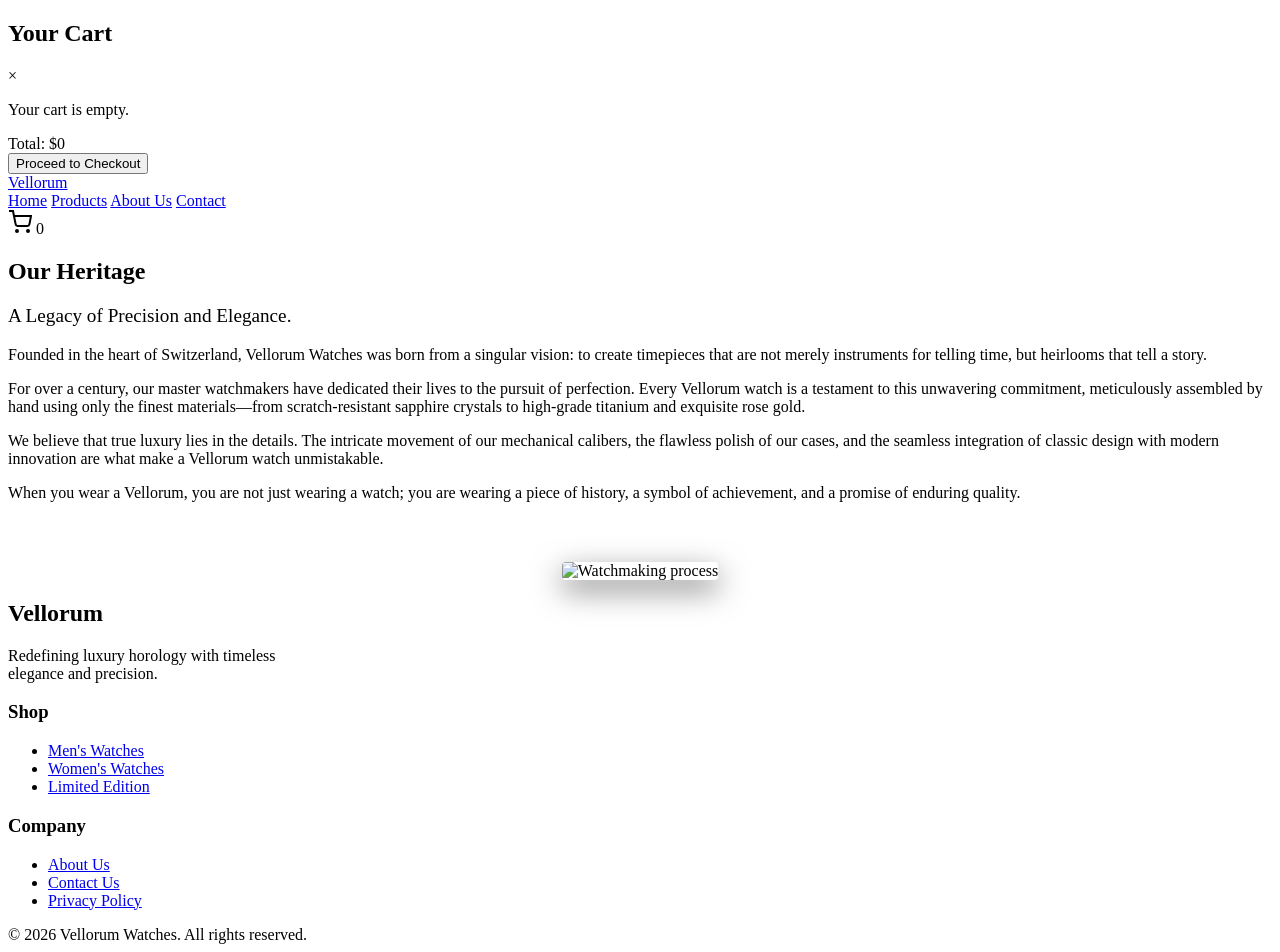
==== about.html @ 82bf1f3c "Add additional pages: about, contact, and products" ====
<!DOCTYPE html>
<html lang="en">
<head>
  <meta charset="UTF-8">
  <meta name="viewport" content="width=device-width, initial-scale=1.0">
  <title>About Us | Vellorum Watches</title>
  <link rel="stylesheet" href="style.css">
</head>
<body>

  <!-- CART SIDEBAR -->
  <div class="cart-overlay" id="cartOverlay"></div>
  <aside class="cart-sidebar" id="cartSidebar">
    <div class="cart-header">
      <h2>Your Cart</h2>
      <div class="close-cart" id="closeCart">&times;</div>
    </div>
    <div class="cart-items" id="cartItems">
      <!-- Items dynamically injected here -->
    </div>
    <div class="cart-footer">
      <div class="cart-total">
        <span>Total:</span>
        <span id="cartTotal">$0</span>
      </div>
      <button class="btn" onclick="alert('Checkout functionality coming soon!')">Proceed to Checkout</button>
    </div>
  </aside>

  <!-- HEADER -->
  <header>
    <div class="container nav-container">
      <a href="index.html" class="logo">Vellorum</a>
      <nav class="nav-links">
        <a href="index.html">Home</a>
        <a href="products.html">Products</a>
        <a href="about.html" class="active">About Us</a>
        <a href="contact.html">Contact</a>
      </nav>
      <div class="nav-actions">
        <div class="cart-icon" id="cartIcon">
          <svg width="24" height="24" viewBox="0 0 24 24" fill="none" stroke="currentColor" stroke-width="2">
            <circle cx="9" cy="21" r="1"></circle>
            <circle cx="20" cy="21" r="1"></circle>
            <path d="M1 1h4l2.68 13.39a2 2 0 0 0 2 1.61h9.72a2 2 0 0 0 2-1.61L23 6H6"></path>
          </svg>
          <span class="cart-count" id="cartCount">0</span>
        </div>
      </div>
    </div>
  </header>

  <!-- PAGE HEADER -->
  <section class="page-header">
    <div class="container">
      <h1>Our Heritage</h1>
      <p style="color: var(--text-muted); font-size: 1.2rem;">A Legacy of Precision and Elegance.</p>
    </div>
  </section>

  <!-- ABOUT CONTENT -->
  <section class="container page-content">
    <div class="about-text">
      <p>
        Founded in the heart of Switzerland, Vellorum Watches was born from a singular vision: to create timepieces that are not merely instruments for telling time, but heirlooms that tell a story.
      </p>
      <p>
        For over a century, our master watchmakers have dedicated their lives to the pursuit of perfection. Every Vellorum watch is a testament to this unwavering commitment, meticulously assembled by hand using only the finest materials—from scratch-resistant sapphire crystals to high-grade titanium and exquisite rose gold.
      </p>
      <p>
        We believe that true luxury lies in the details. The intricate movement of our mechanical calibers, the flawless polish of our cases, and the seamless integration of classic design with modern innovation are what make a Vellorum watch unmistakable.
      </p>
      <p>
        When you wear a Vellorum, you are not just wearing a watch; you are wearing a piece of history, a symbol of achievement, and a promise of enduring quality.
      </p>
    </div>
    <div style="margin-top: 60px; text-align: center;">
      <img src="https://picsum.photos/seed/about/1000/500" alt="Watchmaking process" style="border-radius: 4px; box-shadow: 0 10px 30px rgba(0,0,0,0.5);">
    </div>
  </section>

  <!-- FOOTER -->
  <footer>
    <div class="container footer-content">
      <div class="footer-brand">
        <h2>Vellorum</h2>
        <p style="color: var(--text-muted); margin-top: 10px; max-width: 300px;">
          Redefining luxury horology with timeless elegance and precision.
        </p>
      </div>
      <div class="footer-links">
        <h3>Shop</h3>
        <ul>
          <li><a href="products.html">Men's Watches</a></li>
          <li><a href="products.html">Women's Watches</a></li>
          <li><a href="products.html">Limited Edition</a></li>
        </ul>
      </div>
      <div class="footer-links">
        <h3>Company</h3>
        <ul>
          <li><a href="about.html">About Us</a></li>
          <li><a href="contact.html">Contact Us</a></li>
          <li><a href="#">Privacy Policy</a></li>
        </ul>
      </div>
    </div>
    <div class="footer-bottom">
      &copy; 2026 Vellorum Watches. All rights reserved.
    </div>
  </footer>

  <script src="app.js"></script>
</body>
</html>
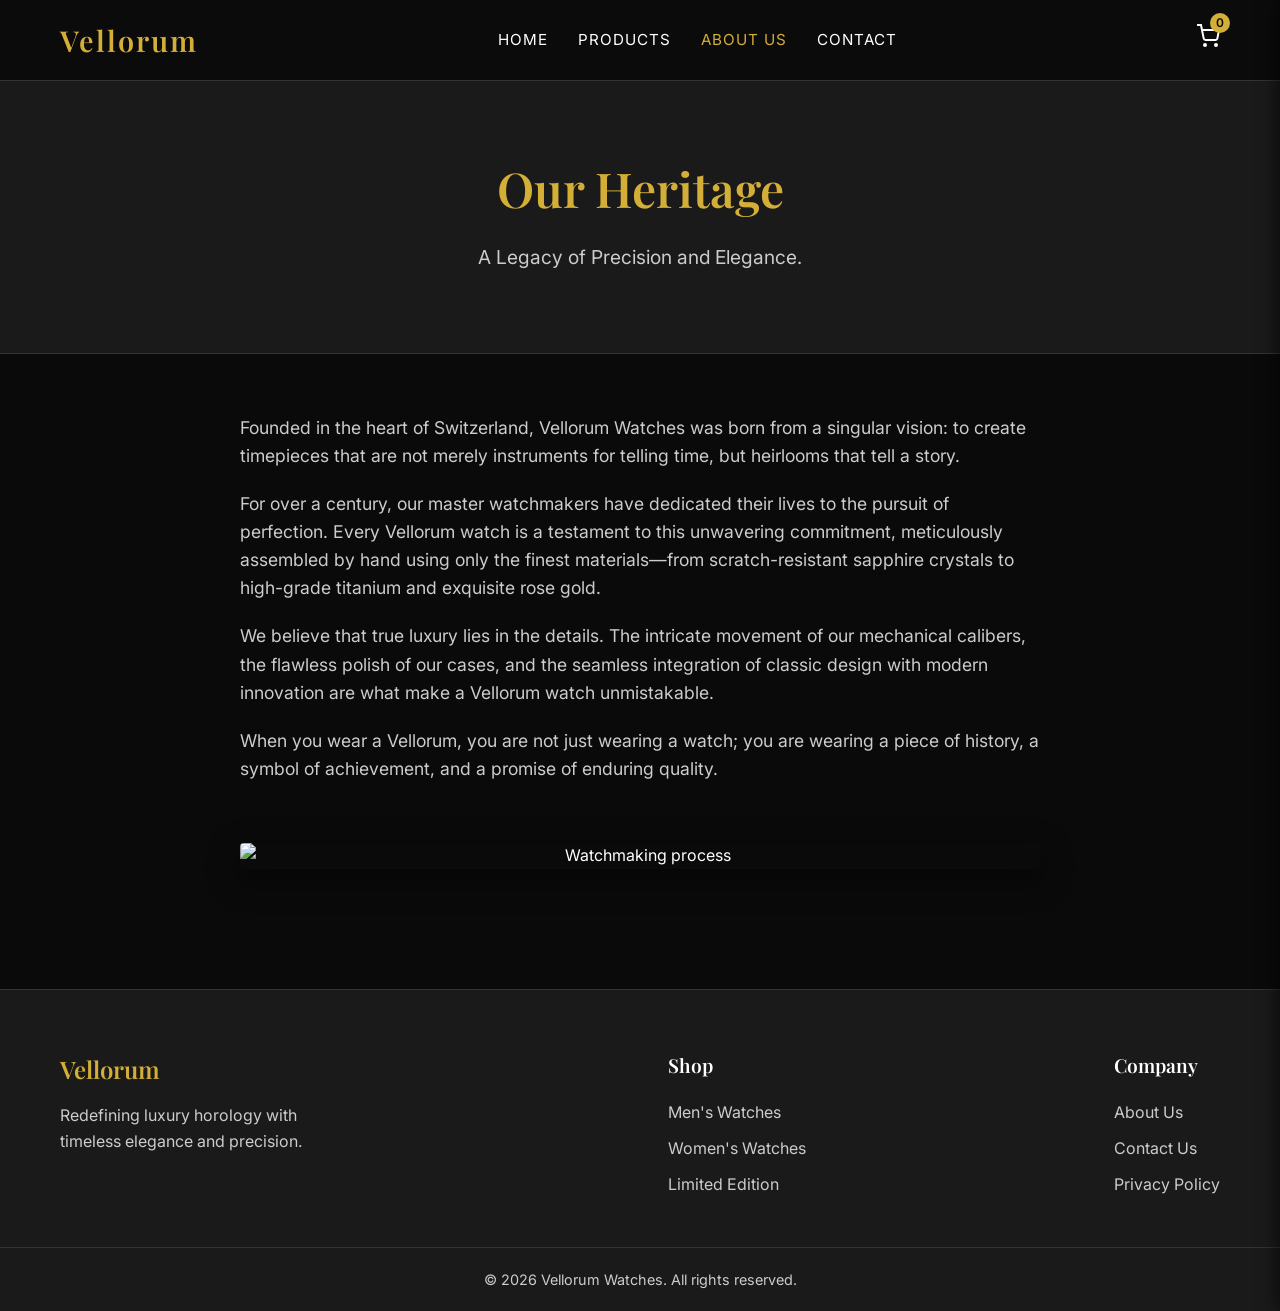
==== commit 91183985: "Update e-commerce features: product details, checkout alerts, reviews" ====
--- a/about.html
+++ b/about.html
@@ -23,7 +23,7 @@
         <span>Total:</span>
         <span id="cartTotal">$0</span>
       </div>
-      <button class="btn" onclick="alert('Checkout functionality coming soon!')">Proceed to Checkout</button>
+      <button class="btn" onclick="checkout()">Proceed to Checkout</button>
     </div>
   </aside>
 
--- a/style.css
+++ b/style.css
@@ -0,0 +1,725 @@
+/* =========================================
+   VARIABLES & RESET
+========================================= */
+@import url('https://fonts.googleapis.com/css2?family=Inter:wght@300;400;600&family=Playfair+Display:ital,wght@0,400;0,600;1,400&display=swap');
+
+:root {
+  --bg-color: #0a0a0a;
+  --surface-color: #1a1a1a;
+  --primary-color: #d4af37; /* Gold */
+  --primary-hover: #e5c353;
+  --text-main: #ffffff;
+  --text-muted: #cccccc;
+  --border-color: #333333;
+  
+  --font-heading: 'Playfair Display', serif;
+  --font-body: 'Inter', sans-serif;
+  
+  --transition: all 0.3s ease;
+}
+
+* {
+  margin: 0;
+  padding: 0;
+  box-sizing: border-box;
+}
+
+body {
+  font-family: var(--font-body);
+  background-color: var(--bg-color);
+  color: var(--text-main);
+  line-height: 1.6;
+  overflow-x: hidden;
+  animation: fadeIn 0.6s ease-out forwards;
+}
+
+@keyframes fadeIn {
+  from { opacity: 0; transform: translateY(15px); }
+  to { opacity: 1; transform: translateY(0); }
+}
+
+h1, h2, h3, h4, h5, h6 {
+  font-family: var(--font-heading);
+  font-weight: 600;
+}
+
+a {
+  text-decoration: none;
+  color: inherit;
+  transition: var(--transition);
+}
+
+ul {
+  list-style: none;
+}
+
+img {
+  max-width: 100%;
+  display: block;
+}
+
+/* =========================================
+   UTILITIES
+========================================= */
+.container {
+  width: 100%;
+  max-width: 1200px;
+  margin: 0 auto;
+  padding: 0 20px;
+}
+
+.btn {
+  display: inline-block;
+  background-color: var(--primary-color);
+  color: var(--bg-color);
+  padding: 12px 28px;
+  font-size: 0.95rem;
+  font-weight: 600;
+  border: none;
+  cursor: pointer;
+  transition: all 0.4s cubic-bezier(0.25, 0.8, 0.25, 1);
+  text-transform: uppercase;
+  letter-spacing: 1px;
+  border-radius: 4px;
+}
+
+.btn:hover {
+  background-color: var(--primary-hover);
+  transform: translateY(-3px) scale(1.02);
+  box-shadow: 0 6px 20px rgba(212, 175, 55, 0.4);
+}
+
+.btn-outline {
+  background-color: transparent;
+  color: var(--primary-color);
+  border: 1px solid var(--primary-color);
+}
+
+.btn-outline:hover {
+  background-color: var(--primary-color);
+  color: var(--bg-color);
+}
+
+/* =========================================
+   HEADER & NAVBAR
+========================================= */
+header {
+  position: fixed;
+  top: 0;
+  left: 0;
+  width: 100%;
+  background-color: rgba(10, 10, 10, 0.9);
+  backdrop-filter: blur(10px);
+  z-index: 100;
+  border-bottom: 1px solid var(--border-color);
+}
+
+.nav-container {
+  display: flex;
+  justify-content: space-between;
+  align-items: center;
+  height: 80px;
+}
+
+.logo {
+  font-family: var(--font-heading);
+  font-size: 1.8rem;
+  font-weight: 600;
+  color: var(--primary-color);
+  letter-spacing: 2px;
+}
+
+.nav-links {
+  display: flex;
+  gap: 30px;
+}
+
+.nav-links a {
+  font-size: 0.95rem;
+  text-transform: uppercase;
+  letter-spacing: 1px;
+}
+
+.nav-links a:hover,
+.nav-links a.active {
+  color: var(--primary-color);
+}
+
+.nav-actions {
+  display: flex;
+  align-items: center;
+}
+
+.cart-icon {
+  position: relative;
+  cursor: pointer;
+  font-size: 1.5rem;
+}
+
+.cart-count {
+  position: absolute;
+  top: -8px;
+  right: -10px;
+  background-color: var(--primary-color);
+  color: var(--bg-color);
+  font-size: 0.75rem;
+  font-weight: 600;
+  height: 20px;
+  width: 20px;
+  border-radius: 50%;
+  display: flex;
+  justify-content: center;
+  align-items: center;
+}
+
+/* =========================================
+   HERO SLIDESHOW
+========================================= */
+.hero {
+  height: 100vh;
+  position: relative;
+  overflow: hidden;
+  margin-top: 0;
+}
+
+.slide {
+  position: absolute;
+  top: 0;
+  left: 0;
+  width: 100%;
+  height: 100%;
+  opacity: 0;
+  transition: opacity 1s ease-in-out;
+  background-size: cover;
+  background-position: center;
+  display: flex;
+  align-items: center;
+  justify-content: center;
+  text-align: center;
+}
+
+.slide.active {
+  opacity: 1;
+}
+
+.slide::after {
+  content: '';
+  position: absolute;
+  top: 0;
+  left: 0;
+  width: 100%;
+  height: 100%;
+  background: rgba(0, 0, 0, 0.6);
+  z-index: 1;
+}
+
+.hero-content {
+  position: relative;
+  z-index: 2;
+  max-width: 800px;
+  padding: 0 20px;
+}
+
+.hero-content h1 {
+  font-size: 4rem;
+  margin-bottom: 20px;
+  color: var(--primary-color);
+}
+
+.hero-content p {
+  font-size: 1.2rem;
+  margin-bottom: 30px;
+  color: var(--text-muted);
+}
+
+/* =========================================
+   PRODUCT GRID & CARDS
+========================================= */
+.section-title {
+  text-align: center;
+  font-size: 2.5rem;
+  margin: 60px 0 40px;
+  color: var(--primary-color);
+}
+
+.product-grid {
+  display: grid;
+  grid-template-columns: repeat(auto-fill, minmax(280px, 1fr));
+  gap: 30px;
+  padding-bottom: 60px;
+}
+
+.product-card {
+  background-color: var(--surface-color);
+  border: 1px solid var(--border-color);
+  padding: 20px;
+  text-align: center;
+  transition: var(--transition);
+  position: relative;
+  overflow: hidden;
+}
+
+.product-card:hover {
+  transform: translateY(-5px);
+  border-color: var(--primary-color);
+  box-shadow: 0 10px 20px rgba(0, 0, 0, 0.5);
+}
+
+.product-img-wrapper {
+  height: 250px;
+  margin-bottom: 20px;
+  overflow: hidden;
+}
+
+.product-img-wrapper img {
+  width: 100%;
+  height: 100%;
+  object-fit: cover;
+  transition: transform 0.5s ease;
+}
+
+.product-card:hover .product-img-wrapper img {
+  transform: scale(1.05);
+}
+
+.product-title {
+  font-size: 1.2rem;
+  margin-bottom: 10px;
+}
+
+.product-price {
+  color: var(--primary-color);
+  font-size: 1.2rem;
+  font-weight: 600;
+  margin-bottom: 20px;
+}
+
+.product-card .btn {
+  width: 100%;
+}
+
+/* =========================================
+   PRODUCTS PAGE (SEARCH & FILTER)
+========================================= */
+.products-page {
+  padding-top: 120px;
+  display: flex;
+  gap: 40px;
+}
+
+.sidebar-filters {
+  width: 250px;
+  flex-shrink: 0;
+}
+
+.filter-group {
+  margin-bottom: 30px;
+}
+
+.filter-group h3 {
+  font-size: 1.2rem;
+  margin-bottom: 15px;
+  color: var(--primary-color);
+  border-bottom: 1px solid var(--border-color);
+  padding-bottom: 5px;
+}
+
+.filter-group input[type="text"] {
+  width: 100%;
+  padding: 10px;
+  background-color: var(--surface-color);
+  border: 1px solid var(--border-color);
+  color: var(--text-main);
+  outline: none;
+}
+
+.filter-group input[type="text"]:focus {
+  border-color: var(--primary-color);
+}
+
+.category-list li {
+  margin-bottom: 10px;
+  cursor: pointer;
+  color: var(--text-muted);
+  transition: var(--transition);
+}
+
+.category-list li:hover,
+.category-list li.active {
+  color: var(--primary-color);
+}
+
+.products-content {
+  flex-grow: 1;
+}
+
+/* =========================================
+   CART SIDEBAR
+========================================= */
+.cart-overlay {
+  position: fixed;
+  top: 0;
+  left: 0;
+  width: 100%;
+  height: 100%;
+  background: rgba(0, 0, 0, 0.7);
+  z-index: 999;
+  visibility: hidden;
+  opacity: 0;
+  transition: var(--transition);
+}
+
+.cart-overlay.active {
+  visibility: visible;
+  opacity: 1;
+}
+
+.cart-sidebar {
+  position: fixed;
+  top: 0;
+  right: -400px;
+  width: 400px;
+  height: 100%;
+  background-color: var(--surface-color);
+  z-index: 1000;
+  padding: 30px;
+  display: flex;
+  flex-direction: column;
+  transition: transform 0.4s ease;
+  box-shadow: -5px 0 15px rgba(0, 0, 0, 0.5);
+}
+
+.cart-sidebar.open {
+  transform: translateX(-400px);
+}
+
+.cart-header {
+  display: flex;
+  justify-content: space-between;
+  align-items: center;
+  margin-bottom: 30px;
+  border-bottom: 1px solid var(--border-color);
+  padding-bottom: 15px;
+}
+
+.cart-header h2 {
+  color: var(--primary-color);
+}
+
+.close-cart {
+  font-size: 2rem;
+  cursor: pointer;
+  line-height: 1;
+}
+
+.close-cart:hover {
+  color: var(--primary-color);
+}
+
+.cart-items {
+  flex-grow: 1;
+  overflow-y: auto;
+  margin-bottom: 20px;
+}
+
+.cart-item {
+  display: flex;
+  align-items: center;
+  gap: 15px;
+  margin-bottom: 20px;
+  padding-bottom: 20px;
+  border-bottom: 1px solid var(--border-color);
+}
+
+.cart-item img {
+  width: 60px;
+  height: 60px;
+  object-fit: cover;
+}
+
+.cart-item-info {
+  flex-grow: 1;
+}
+
+.cart-item-title {
+  font-size: 1rem;
+  margin-bottom: 5px;
+}
+
+.cart-item-price {
+  color: var(--primary-color);
+}
+
+.remove-item {
+  color: #ff4d4d;
+  cursor: pointer;
+  font-size: 1.2rem;
+}
+
+.cart-footer {
+  border-top: 1px solid var(--border-color);
+  padding-top: 20px;
+}
+
+.cart-total {
+  display: flex;
+  justify-content: space-between;
+  font-size: 1.2rem;
+  font-weight: 600;
+  margin-bottom: 20px;
+}
+
+.cart-footer .btn {
+  width: 100%;
+}
+
+/* =========================================
+   ABOUT & CONTACT PAGES
+========================================= */
+.page-header {
+  padding: 150px 0 80px;
+  text-align: center;
+  background-color: var(--surface-color);
+  border-bottom: 1px solid var(--border-color);
+}
+
+.page-header h1 {
+  font-size: 3rem;
+  color: var(--primary-color);
+  margin-bottom: 15px;
+}
+
+.page-content {
+  padding: 60px 0;
+  max-width: 800px;
+  margin: 0 auto;
+}
+
+.about-text p {
+  margin-bottom: 20px;
+  font-size: 1.1rem;
+  color: var(--text-muted);
+}
+
+.contact-form {
+  display: flex;
+  flex-direction: column;
+  gap: 20px;
+}
+
+.form-group input,
+.form-group textarea {
+  width: 100%;
+  padding: 15px;
+  background-color: var(--surface-color);
+  border: 1px solid var(--border-color);
+  color: var(--text-main);
+  font-family: var(--font-body);
+  outline: none;
+}
+
+.form-group input:focus,
+.form-group textarea:focus {
+  border-color: var(--primary-color);
+}
+
+.form-group textarea {
+  resize: vertical;
+  min-height: 150px;
+}
+
+.contact-info {
+  margin-top: 40px;
+  text-align: center;
+  padding-top: 40px;
+  border-top: 1px solid var(--border-color);
+}
+
+.contact-info p {
+  margin-bottom: 10px;
+  color: var(--text-muted);
+}
+
+/* =========================================
+   FOOTER
+========================================= */
+footer {
+  background-color: var(--surface-color);
+  border-top: 1px solid var(--border-color);
+  padding: 60px 0 20px;
+  margin-top: 60px;
+}
+
+.footer-content {
+  display: flex;
+  justify-content: space-between;
+  flex-wrap: wrap;
+  gap: 40px;
+  margin-bottom: 40px;
+}
+
+.footer-brand h2 {
+  color: var(--primary-color);
+  font-family: var(--font-heading);
+  margin-bottom: 15px;
+}
+
+.footer-links h3 {
+  margin-bottom: 20px;
+  font-size: 1.2rem;
+}
+
+.footer-links ul li {
+  margin-bottom: 10px;
+}
+
+.footer-links ul li a {
+  color: var(--text-muted);
+}
+
+.footer-links ul li a:hover {
+  color: var(--primary-color);
+}
+
+.footer-bottom {
+  text-align: center;
+  padding-top: 20px;
+  border-top: 1px solid var(--border-color);
+  color: var(--text-muted);
+  font-size: 0.9rem;
+}
+
+/* =========================================
+   RESPONSIVE DESIGN
+========================================= */
+@media (max-width: 768px) {
+  .nav-links {
+    display: none; /* simple hidden on mobile, would need JS menu in real world */
+  }
+  
+  .hero-content h1 {
+    font-size: 2.5rem;
+  }
+  
+  .products-page {
+    flex-direction: column;
+  }
+  
+  .sidebar-filters {
+    width: 100%;
+  }
+  
+  .cart-sidebar {
+    width: 300px;
+    right: -300px;
+  }
+
+  .cart-sidebar.open {
+    transform: translateX(-300px);
+  }
+}
+
+/* =========================================
+   PRODUCT DETAIL PAGE & COMMENTS
+========================================= */
+.product-detail-wrapper {
+  display: flex;
+  gap: 50px;
+  align-items: flex-start;
+  margin-top: 20px;
+}
+
+.product-detail-image {
+  flex: 1;
+  max-width: 500px;
+}
+
+.product-detail-image img {
+  width: 100%;
+  border: 1px solid var(--border-color);
+  box-shadow: 0 10px 30px rgba(0,0,0,0.5);
+}
+
+.product-detail-info {
+  flex: 1;
+}
+
+.product-detail-info h1 {
+  font-size: 2.5rem;
+  color: var(--primary-color);
+  margin-bottom: 10px;
+}
+
+.product-detail-info .price {
+  font-size: 1.8rem;
+  font-weight: 600;
+  margin-bottom: 20px;
+}
+
+.product-detail-info .description {
+  color: var(--text-muted);
+  font-size: 1.1rem;
+  line-height: 1.8;
+  margin-bottom: 30px;
+}
+
+.back-link {
+  display: inline-block;
+  color: var(--text-muted);
+  margin-bottom: 20px;
+  font-size: 0.95rem;
+}
+
+.back-link:hover {
+  color: var(--primary-color);
+}
+
+.comments-section {
+  background-color: var(--surface-color);
+  padding: 40px;
+  border: 1px solid var(--border-color);
+}
+
+.comment-form-wrapper {
+  margin-top: 40px;
+}
+
+.comments-list {
+  display: flex;
+  flex-direction: column;
+  gap: 20px;
+}
+
+.comment-card {
+  padding: 20px;
+  border: 1px solid var(--border-color);
+  background-color: rgba(255,255,255,0.02);
+}
+
+.comment-header {
+  display: flex;
+  justify-content: space-between;
+  margin-bottom: 10px;
+}
+
+.comment-name {
+  font-weight: 600;
+  color: var(--primary-color);
+}
+
+.comment-date {
+  font-size: 0.85rem;
+  color: var(--text-muted);
+}
+
+.comment-body {
+  color: var(--text-muted);
+  line-height: 1.5;
+}
+
+@media (max-width: 768px) {
+  .product-detail-wrapper {
+    flex-direction: column;
+  }
+}
+
